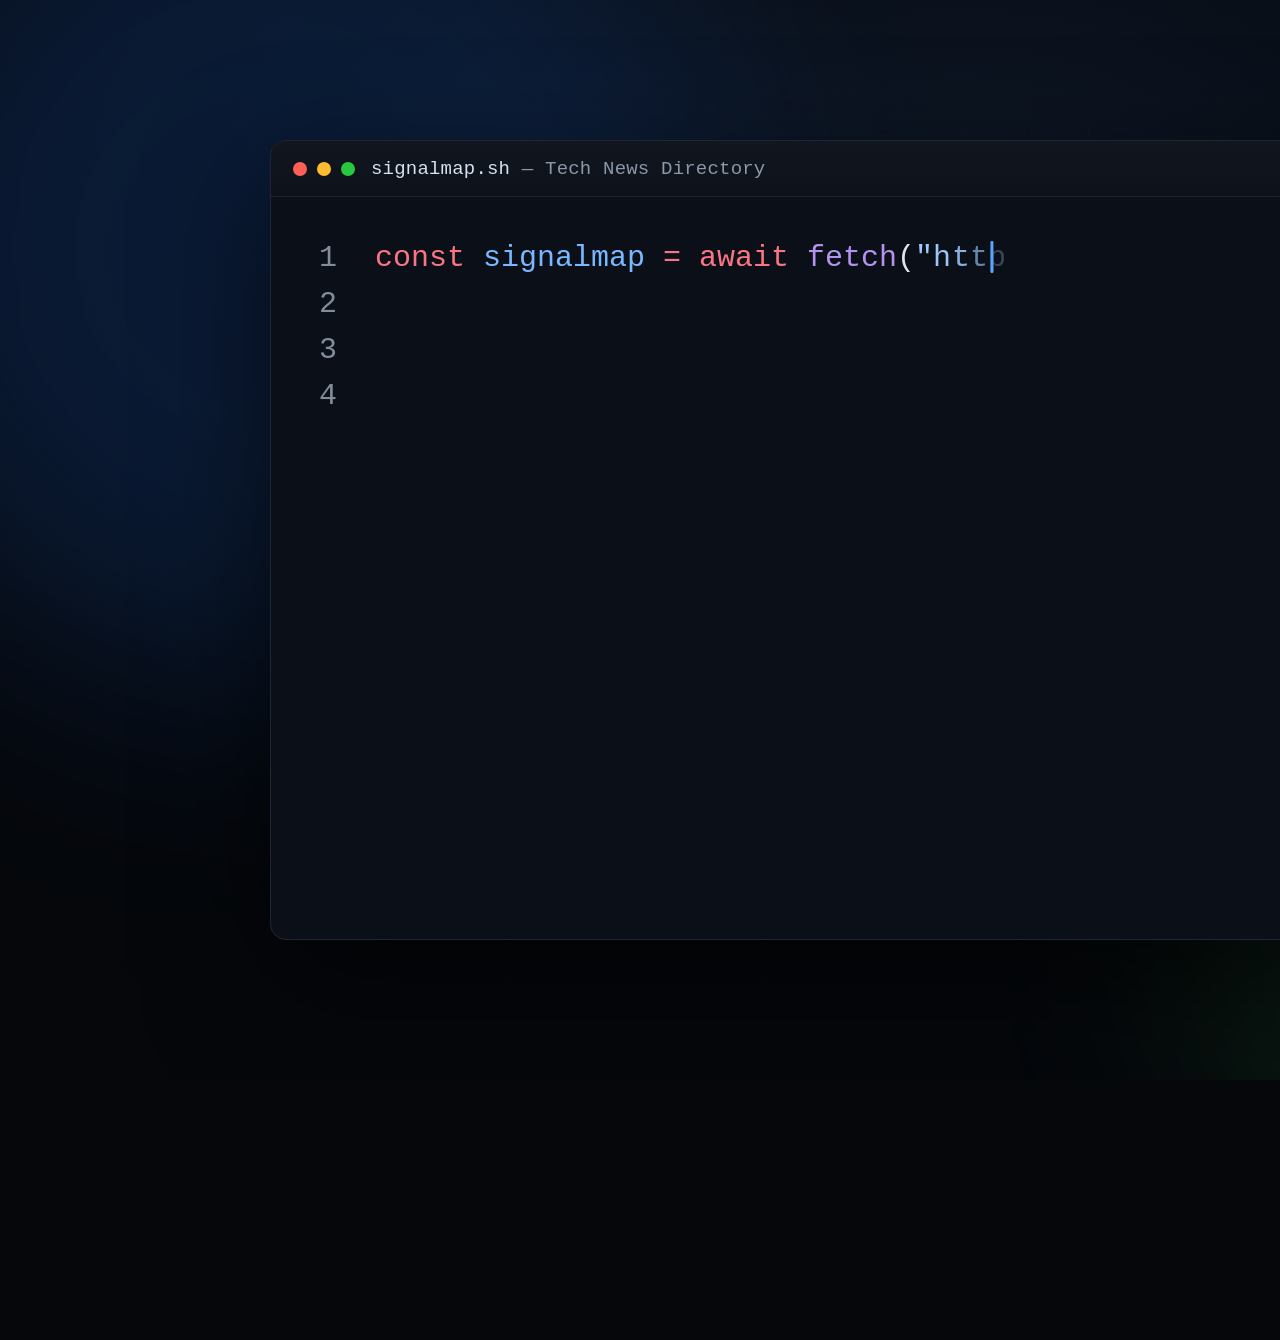
==== docs/hero.html @ 0c3ef924 "fix: hero.html build persistence + timeline init" ====
<!-- hyperframes-registry-item: code-typing -->
<!doctype html>
<html lang="en">
  <head>
    <meta charset="UTF-8" />
    <meta name="viewport" content="width=1920, height=1080" />
    <title>Code Typing</title>
    <script src="https://cdn.jsdelivr.net/npm/gsap@3.14.2/dist/gsap.min.js"></script>
    <style>
      * {
        margin: 0;
        padding: 0;
        box-sizing: border-box;
      }
      html,
      body {
        width: 1920px;
        height: 1080px;
        overflow: hidden;
        background: #05070b;
      }
      #root {
        position: relative;
        width: 1920px;
        height: 1080px;
        font-family: "JetBrains Mono", monospace;
        color: #e6edf3;
      }
      .bg-field {
        position: absolute;
        inset: 0;
        background: radial-gradient(1200px 700px at 50% 18%, #0e1726 0%, #070b12 55%, #05070b 100%);
      }
      .bg-grid {
        position: absolute;
        inset: 0;
        background-image:
          linear-gradient(rgba(88, 166, 255, 0.05) 1px, transparent 1px),
          linear-gradient(90deg, rgba(88, 166, 255, 0.05) 1px, transparent 1px);
        background-size: 64px 64px;
        mask-image: radial-gradient(1100px 620px at 50% 42%, #000 0%, transparent 78%);
      }
      .bg-glow {
        position: absolute;
        width: 900px;
        height: 900px;
        border-radius: 50%;
        filter: blur(120px);
        opacity: 0.5;
      }
      .bg-glow.a {
        background: #1f6feb55;
        left: -180px;
        top: -200px;
      }
      .bg-glow.b {
        background: #2ea04355;
        right: -200px;
        bottom: -260px;
      }
      .editor {
        position: absolute;
        left: 50%;
        top: 50%;
        transform: translate(-50%, -50%);
        width: 1380px;
        height: 800px;
        background: #0b0f17;
        border: 1px solid #1d2733;
        border-radius: 16px;
        box-shadow:
          0 40px 120px rgba(0, 0, 0, 0.6),
          0 2px 0 rgba(255, 255, 255, 0.03) inset;
        overflow: hidden;
        display: flex;
        flex-direction: column;
      }
      .titlebar {
        height: 56px;
        flex: 0 0 56px;
        display: flex;
        align-items: center;
        gap: 16px;
        padding: 0 22px;
        background: linear-gradient(#11161f, #0c111a);
        border-bottom: 1px solid #1b2430;
      }
      .dots {
        display: flex;
        gap: 10px;
      }
      .dot {
        width: 14px;
        height: 14px;
        border-radius: 50%;
      }
      .dot.r {
        background: #ff5f57;
      }
      .dot.y {
        background: #febc2e;
      }
      .dot.g {
        background: #28c840;
      }
      .filename {
        font-size: 19px;
        color: #8b98a9;
        letter-spacing: 0.2px;
      }
      .filename .accent {
        color: #d6e2f0;
      }
      .code-surface {
        position: relative;
        flex: 1 1 auto;
        overflow: hidden;
      }
      .scene {
        position: absolute;
        inset: 0;
        opacity: 0;
        will-change: opacity;
      }
      .code {
        position: absolute;
        top: 38px;
        left: 0;
        right: 0;
        padding: 0 44px 0 104px;
        font-size: 30px;
        line-height: 46px;
        font-variant-ligatures: none;
        tab-size: 2;
      }
      .gutter {
        position: absolute;
        top: 38px;
        left: 0;
        width: 84px;
        padding-right: 18px;
        font-size: 30px;
        line-height: 46px;
        text-align: right;
        color: #828c9b;
        user-select: none;
      }
      .ln {
        display: block;
        height: 46px;
      }
      .line {
        display: block;
        min-height: 46px;
        white-space: pre;
        position: relative;
        z-index: 1;
      }
      .tok {
        display: inline-block;
        white-space: pre;
        will-change: transform, opacity;
      }
      .caret {
        position: absolute;
        top: 0;
        left: 0;
        width: 3px;
        height: 32px;
        margin-top: 6px;
        background: #58a6ff;
        border-radius: 1px;
        z-index: 3;
      }
      .hl-box {
        position: absolute;
        background: rgba(88, 166, 255, 0.16);
        border-left: 3px solid #58a6ff;
        border-radius: 6px;
        z-index: 0;
        overflow: hidden;
      }
      .diff-line {
        display: block;
        min-height: 0;
        line-height: 46px;
        white-space: pre;
        position: relative;
        overflow: hidden;
        padding-left: 14px;
      }
      .diff-sign {
        display: inline-block;
        width: 22px;
        color: #41506220;
      }
      .diff-del {
        background: rgba(248, 81, 73, 0.12);
        box-shadow: inset 3px 0 #f85149;
      }
      .diff-add {
        background: rgba(63, 185, 80, 0.12);
        box-shadow: inset 3px 0 #3fb950;
      }
      .diff-del .diff-sign {
        color: #f85149;
      }
      .diff-add .diff-sign {
        color: #3fb950;
      }
      .flight-block {
        position: absolute;
        white-space: pre;
        font-size: 27px;
        line-height: 40px;
        padding: 11px 22px;
        border-radius: 11px;
        background: #0f1722;
        border: 1px solid #233044;
        box-shadow: 0 16px 44px rgba(0, 0, 0, 0.5);
        will-change: transform, opacity;
      }
      .flight-target {
        position: absolute;
        border: 1.5px dashed #2a3a4f;
        border-radius: 14px;
        opacity: 0;
      }
    </style>
  </head>
  <body>
    <div
      id="root"
      data-composition-id="code-typing"
      data-start="0"
      data-duration="5"
      data-width="1920"
      data-height="1080"
    >
      <div class="bg-field" data-layout-ignore></div>
      <div class="bg-grid" data-layout-ignore></div>
      <div class="bg-glow a" data-layout-ignore></div>
      <div class="bg-glow b" data-layout-ignore></div>
      <div class="editor" id="editor" data-layout-ignore>
        <div class="titlebar">
          <div class="dots">
            <span class="dot r"></span><span class="dot y"></span><span class="dot g"></span>
          </div>
          <span class="filename"><span class="accent">signalmap.sh</span> — Tech News Directory</span>
        </div>
        <div class="code-surface" id="surface"></div>
      </div>
    </div>
    <script>
      window.__TOKENS = {
        feature: {
          lang: "js",
          theme: "github-dark",
          bg: "#24292e",
          fg: "#e1e4e8",
          states: [
            {
              code: 'const signalmap = await fetch("https://oke3.github.io/SignalMap/outlets.json")\nconst { outlets, count } = await signalmap.json()\nconsole.log(`📡 ${count} outlets · 36 verticals`)\n// SignalMap — Tech News Directory',
              tokens: [
                { key:"t0", content:"const", color:"#F97583", fontStyle:0 },
                { key:"t1", content:" ", color:"#E1E4E8", fontStyle:0 },
                { key:"t2", content:"signalmap", color:"#79B8FF", fontStyle:0 },
                { key:"t3", content:" ", color:"#E1E4E8", fontStyle:0 },
                { key:"t4", content:"=", color:"#F97583", fontStyle:0 },
                { key:"t5", content:" ", color:"#E1E4E8", fontStyle:0 },
                { key:"t6", content:"await", color:"#F97583", fontStyle:0 },
                { key:"t7", content:" ", color:"#E1E4E8", fontStyle:0 },
                { key:"t8", content:"fetch", color:"#B392F0", fontStyle:0 },
                { key:"t9", content:"(", color:"#E1E4E8", fontStyle:0 },
                { key:"t10", content:'"https://oke3.github.io/SignalMap/outlets.json"', color:"#9ECBFF", fontStyle:0 },
                { key:"t11", content:")", color:"#E1E4E8", fontStyle:0 },
                { key:"t12", content:"\n", color:"#e1e4e8", fontStyle:0 },
                { key:"t13", content:"const", color:"#F97583", fontStyle:0 },
                { key:"t14", content:" ", color:"#E1E4E8", fontStyle:0 },
                { key:"t15", content:"{ outlets, count }", color:"#79B8FF", fontStyle:0 },
                { key:"t16", content:" ", color:"#E1E4E8", fontStyle:0 },
                { key:"t17", content:"=", color:"#F97583", fontStyle:0 },
                { key:"t18", content:" ", color:"#E1E4E8", fontStyle:0 },
                { key:"t19", content:"await", color:"#F97583", fontStyle:0 },
                { key:"t20", content:" ", color:"#E1E4E8", fontStyle:0 },
                { key:"t21", content:"signalmap", color:"#79B8FF", fontStyle:0 },
                { key:"t22", content:".", color:"#E1E4E8", fontStyle:0 },
                { key:"t23", content:"json", color:"#B392F0", fontStyle:0 },
                { key:"t24", content:"(", color:"#E1E4E8", fontStyle:0 },
                { key:"t25", content:")", color:"#E1E4E8", fontStyle:0 },
                { key:"t26", content:"\n", color:"#e1e4e8", fontStyle:0 },
                { key:"t27", content:"console", color:"#79B8FF", fontStyle:0 },
                { key:"t28", content:".", color:"#E1E4E8", fontStyle:0 },
                { key:"t29", content:"log", color:"#B392F0", fontStyle:0 },
                { key:"t30", content:"(", color:"#E1E4E8", fontStyle:0 },
                { key:"t31", content:'`📡 ${count} outlets · 36 verticals`', color:"#9ECBFF", fontStyle:0 },
                { key:"t32", content:")", color:"#E1E4E8", fontStyle:0 },
                { key:"t33", content:"\n", color:"#e1e4e8", fontStyle:0 },
                { key:"t34", content:"//", color:"#6A737D", fontStyle:0 },
                { key:"t35", content:" ", color:"#6A737D", fontStyle:0 },
                { key:"t36", content:"SignalMap", color:"#6A737D", fontStyle:0 },
                { key:"t37", content:" ", color:"#6A737D", fontStyle:0 },
                { key:"t38", content:"—", color:"#6A737D", fontStyle:0 },
                { key:"t39", content:" ", color:"#6A737D", fontStyle:0 },
                { key:"t40", content:"Tech", color:"#6A737D", fontStyle:0 },
                { key:"t41", content:" ", color:"#6A737D", fontStyle:0 },
                { key:"t42", content:"News", color:"#6A737D", fontStyle:0 },
                { key:"t43", content:" ", color:"#6A737D", fontStyle:0 },
                { key:"t44", content:"Directory", color:"#6A737D", fontStyle:0 },
              ],
            },
          ],
        },
      };
      window.__BLOCK = { id: "code-typing", effect: "typing", seq: "feature", duration: 5 };
    </script>
    <script>
      // hf-code-anim.js — self-contained code-animation engine for HyperFrames registry blocks.
      //
      // Reuses Shiki Magic Move's baked output (window.__TOKENS, baked at author time) and
      // drives the animation as a PAUSED GSAP timeline the HyperFrames engine seeks per frame —
      // NOT CSS transitions (those break under non-sequential frame seeking). FLIP measurement
      // runs once inside document.fonts.ready (glyph metrics must be final). Each block sets
      // window.__BLOCK = { id, effect, seq, line?, duration } and includes this engine; the
      // engine builds one scene that fills the composition and registers window.__timelines[id].
      (function () {
        "use strict";
        var T = window.__TOKENS || {};

        function lineDiv() {
          var d = document.createElement("div");
          d.className = "line";
          return d;
        }

        // Render a code state's keyed tokens into codeEl as lines of inline-block .tok spans.
        function renderState(codeEl, state) {
          codeEl.textContent = "";
          var keyToEl = new Map();
          var line = lineDiv();
          codeEl.appendChild(line);
          for (var i = 0; i < state.tokens.length; i++) {
            var t = state.tokens[i];
            if (t.content === "\n") {
              line = lineDiv();
              codeEl.appendChild(line);
              continue;
            }
            var span = document.createElement("span");
            span.className = "tok";
            span.textContent = t.content;
            span.style.color = t.color;
            if (t.fontStyle & 1) span.style.fontStyle = "italic";
            if (t.fontStyle & 2) span.style.fontWeight = "700";
            line.appendChild(span);
            keyToEl.set(t.key, span);
          }
          var last = codeEl.lastChild;
          if (last && last.className === "line" && last.children.length === 0)
            codeEl.removeChild(last);
          return keyToEl;
        }

        function rectsOf(keyToEl) {
          var m = new Map();
          keyToEl.forEach(function (el, k) {
            var r = el.getBoundingClientRect();
            m.set(k, { left: r.left, top: r.top });
          });
          return m;
        }

        function makeScene(surface, withGutter) {
          var scene = document.createElement("div");
          scene.className = "scene";
          if (withGutter) {
            var g = document.createElement("div");
            g.className = "gutter";
            scene.appendChild(g);
          }
          var code = document.createElement("div");
          code.className = "code";
          scene.appendChild(code);
          surface.appendChild(scene);
          return { scene: scene, code: code, gutter: scene.querySelector(".gutter") };
        }

        function fillGutter(g, n) {
          var html = "";
          for (var i = 1; i <= n; i++) html += '<span class="ln">' + i + "</span>";
          g.innerHTML = html;
        }

        function splitLines(state) {
          var lines = [{ text: "", tokens: [] }];
          for (var i = 0; i < state.tokens.length; i++) {
            var t = state.tokens[i];
            if (t.content === "\n") {
              lines.push({ text: "", tokens: [] });
              continue;
            }
            var cur = lines[lines.length - 1];
            cur.tokens.push(t);
            cur.text += t.content;
          }
          if (lines.length && lines[lines.length - 1].tokens.length === 0) lines.pop();
          return lines;
        }

        function lineDiff(a, b) {
          var n = a.length;
          var m = b.length;
          var dp = [];
          for (var i = 0; i <= n; i++) dp.push(new Array(m + 1).fill(0));
          for (var i = n - 1; i >= 0; i--) {
            for (var j = m - 1; j >= 0; j--) {
              dp[i][j] =
                a[i].text === b[j].text
                  ? dp[i + 1][j + 1] + 1
                  : Math.max(dp[i + 1][j], dp[i][j + 1]);
            }
          }
          var ops = [];
          var i = 0;
          var j = 0;
          while (i < n && j < m) {
            if (a[i].text === b[j].text) {
              ops.push({ type: "same", line: b[j] });
              i++;
              j++;
            } else if (dp[i + 1][j] >= dp[i][j + 1]) {
              ops.push({ type: "del", line: a[i] });
              i++;
            } else {
              ops.push({ type: "add", line: b[j] });
              j++;
            }
          }
          while (i < n) ops.push({ type: "del", line: a[i++] });
          while (j < m) ops.push({ type: "add", line: b[j++] });
          return ops;
        }

        // ---- single-scene effect builders (fade in, play, hold to end) -------------
        var FADE = 0.45;

        function typing(tl, surface, state, start) {
          var PER = 0.028; // seconds per character — smooth, fast typewriter
          var parts = makeScene(surface, true);
          var code = parts.code;

          // Per-CHARACTER render (granular reveal reads smoother than per-token pops).
          code.textContent = "";
          var line = document.createElement("div");
          line.className = "line";
          code.appendChild(line);
          var chars = [];
          for (var i = 0; i < state.tokens.length; i++) {
            var t = state.tokens[i];
            if (t.content === "\n") {
              line = document.createElement("div");
              line.className = "line";
              code.appendChild(line);
              continue;
            }
            for (var c = 0; c < t.content.length; c++) {
              var span = document.createElement("span");
              span.className = "tok";
              span.textContent = t.content[c];
              span.style.color = t.color;
              if (t.fontStyle & 1) span.style.fontStyle = "italic";
              if (t.fontStyle & 2) span.style.fontWeight = "700";
              line.appendChild(span);
              chars.push({ el: span, ws: t.content[c] === " " });
            }
          }
          var last = code.lastChild;
          if (last && last.className === "line" && last.children.length === 0)
            code.removeChild(last);

          fillGutter(parts.gutter, code.querySelectorAll(".line").length);
          var base = code.getBoundingClientRect();
          var caret = document.createElement("div");
          caret.className = "caret";
          code.appendChild(caret);

          tl.set(parts.scene, { opacity: 0 }, 0);
          tl.to(parts.scene, { opacity: 1, duration: FADE, ease: "power1.out" }, start);

          var t0 = start + FADE;
          if (chars.length) {
            var r0 = chars[0].el.getBoundingClientRect();
            tl.set(caret, { x: r0.left - base.left, y: r0.top - base.top, opacity: 1 }, 0);
          }
          chars.forEach(function (c, i) {
            var at = t0 + i * PER;
            tl.set(c.el, { opacity: 0 }, 0);
            // soft per-char fade (overlaps neighbors → smooth wave); whitespace appears instantly
            tl.to(c.el, { opacity: 1, duration: c.ws ? 0.01 : 0.12, ease: "power1.out" }, at);
            // caret glides at constant speed to each char's right edge (linear = no stop-start jitter)
            var r = c.el.getBoundingClientRect();
            tl.to(
              caret,
              { x: r.right - base.left, y: r.top - base.top, duration: PER, ease: "none" },
              at,
            );
          });
        }

        function buildEffect(tl, surface, spec) {
          var start = 0.45;
          var seq = T[spec.seq];
          if (spec.effect === "typing") typing(tl, surface, seq.states[0], start);
        }

        function go() {
          var spec = window.__BLOCK;
          var surface = document.getElementById("surface");
          var root = document.getElementById("root");
          window.__timelines = window.__timelines || {};
          var tl = gsap.timeline({ paused: true });
          window.__timelines["code-typing"] = tl; // register synchronously
          document.fonts.ready.then(function () {
            tl.from("#editor", { opacity: 0, scale: 0.985, duration: 0.5, ease: "power2.out" }, 0);
            buildEffect(tl, surface, spec);
            var dur = parseFloat(root.dataset.duration) || tl.duration();
            tl.to({}, { duration: dur }, 0); // pad to full composition length
          });
        }

        if (document.readyState === "loading") document.addEventListener("DOMContentLoaded", go);
        else go();
      })();
    </script>
  <script>
    // Standalone preview: play when timeline is populated (post fonts.ready)
    (function() {
      document.fonts.ready.then(function() {
        setTimeout(function() {
          var tl = window.__timelines && window.__timelines["code-typing"];
          if (tl && tl.totalDuration() > 1) {
            tl.play();
            tl.eventCallback("onComplete", function() {
              setTimeout(function() { tl.restart(); }, 2000);
            });
          }
        }, 200);
      });
    })();
  </script>
  </body>
</html>
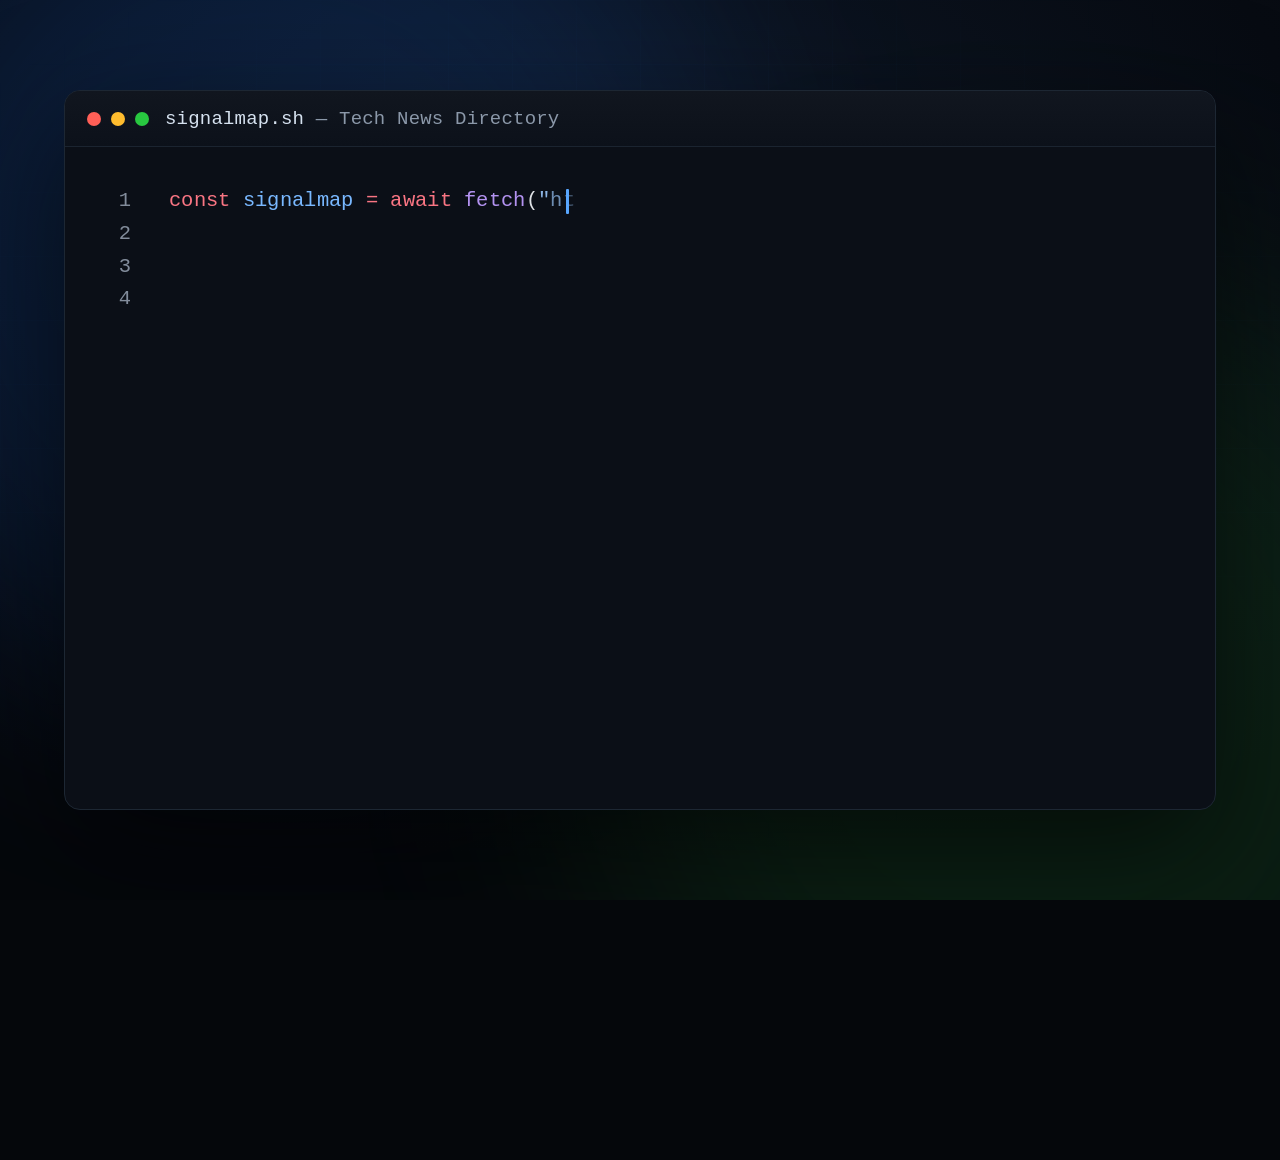
==== commit b917fd94: "fix: responsive hero layout — full viewport, no right overflow" ====
--- a/docs/hero.html
+++ b/docs/hero.html
@@ -3,7 +3,7 @@
 <html lang="en">
   <head>
     <meta charset="UTF-8" />
-    <meta name="viewport" content="width=1920, height=1080" />
+    <meta name="viewport" content="width=device-width, initial-scale=1" />
     <title>Code Typing</title>
     <script src="https://cdn.jsdelivr.net/npm/gsap@3.14.2/dist/gsap.min.js"></script>
     <style>
@@ -12,17 +12,18 @@
         padding: 0;
         box-sizing: border-box;
       }
-      html,
-      body {
-        width: 1920px;
-        height: 1080px;
+      html, body {
+        margin: 0;
+        width: 100%;
+        height: 100%;
+        min-height: 100dvh;
         overflow: hidden;
         background: #05070b;
       }
       #root {
         position: relative;
-        width: 1920px;
-        height: 1080px;
+        width: 100%;
+        height: 100dvh;
         font-family: "JetBrains Mono", monospace;
         color: #e6edf3;
       }
@@ -63,8 +64,8 @@
         left: 50%;
         top: 50%;
         transform: translate(-50%, -50%);
-        width: 1380px;
-        height: 800px;
+        width: min(1380px, 90vw);
+        height: min(800px, 80dvh);
         background: #0b0f17;
         border: 1px solid #1d2733;
         border-radius: 16px;
@@ -128,8 +129,8 @@
         left: 0;
         right: 0;
         padding: 0 44px 0 104px;
-        font-size: 30px;
-        line-height: 46px;
+        font-size: clamp(14px, 1.6vw, 30px);
+        line-height: 1.6;
         font-variant-ligatures: none;
         tab-size: 2;
       }
@@ -139,19 +140,19 @@
         left: 0;
         width: 84px;
         padding-right: 18px;
-        font-size: 30px;
-        line-height: 46px;
+        font-size: clamp(14px, 1.6vw, 30px);
+        line-height: 1.6;
         text-align: right;
         color: #828c9b;
         user-select: none;
       }
       .ln {
         display: block;
-        height: 46px;
+        height: 1.6em;
       }
       .line {
         display: block;
-        min-height: 46px;
+        min-height: 1.6em;
         white-space: pre;
         position: relative;
         z-index: 1;
@@ -166,8 +167,8 @@
         top: 0;
         left: 0;
         width: 3px;
-        height: 32px;
-        margin-top: 6px;
+        height: 1.2em;
+        margin-top: 0.2em;
         background: #58a6ff;
         border-radius: 1px;
         z-index: 3;
@@ -183,7 +184,7 @@
       .diff-line {
         display: block;
         min-height: 0;
-        line-height: 46px;
+        line-height: 1.6em;
         white-space: pre;
         position: relative;
         overflow: hidden;
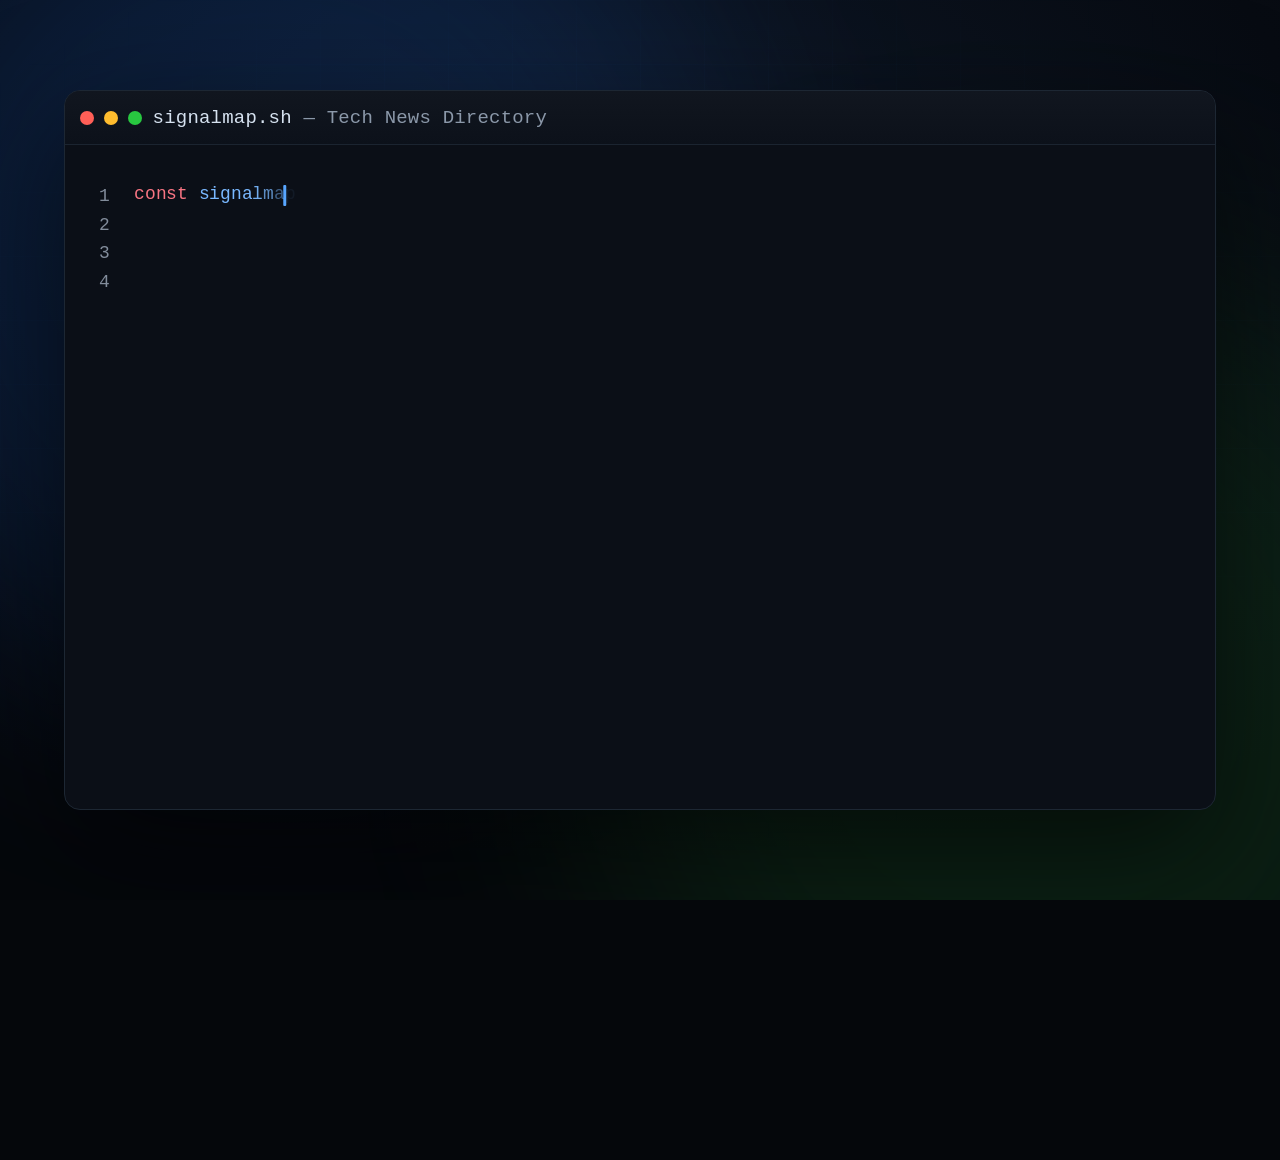
==== commit e6dfb0fc: "fix: responsive code padding/font — no overflow" ====
--- a/docs/hero.html
+++ b/docs/hero.html
@@ -77,12 +77,12 @@
         flex-direction: column;
       }
       .titlebar {
-        height: 56px;
-        flex: 0 0 56px;
+        height: min(56px, 6dvh);
+        flex: 0 0 min(56px, 6dvh);
         display: flex;
         align-items: center;
-        gap: 16px;
-        padding: 0 22px;
+        gap: clamp(6px, 0.8vw, 16px);
+        padding: 0 clamp(8px, 1.2vw, 22px);
         background: linear-gradient(#11161f, #0c111a);
         border-bottom: 1px solid #1b2430;
       }
@@ -116,6 +116,7 @@
         position: relative;
         flex: 1 1 auto;
         overflow: hidden;
+        max-width: 100%;
       }
       .scene {
         position: absolute;
@@ -125,23 +126,25 @@
       }
       .code {
         position: absolute;
+        top: min(38px, 4dvh);
+        left: 0;
+        right: 0;
+        padding: 0 max(16px, 2.3vw) 0 max(48px, 5.4vw);
+        font-size: clamp(11px, 1.4vw, 30px);
+        line-height: 1.5;
+        font-variant-ligatures: none;
+        tab-size: 2;
+        overflow: hidden;
+        text-overflow: ellipsis;
+      }
+      .gutter {
+        position: absolute;
         top: 38px;
         left: 0;
-        right: 0;
-        padding: 0 44px 0 104px;
-        font-size: clamp(14px, 1.6vw, 30px);
-        line-height: 1.6;
-        font-variant-ligatures: none;
-        tab-size: 2;
-      }
-      .gutter {
-        position: absolute;
-        top: 38px;
-        left: 0;
-        width: 84px;
-        padding-right: 18px;
-        font-size: clamp(14px, 1.6vw, 30px);
-        line-height: 1.6;
+        width: max(36px, 4.4vw);
+        padding-right: max(6px, 0.9vw);
+        font-size: clamp(11px, 1.4vw, 30px);
+        line-height: 1.5;
         text-align: right;
         color: #828c9b;
         user-select: none;
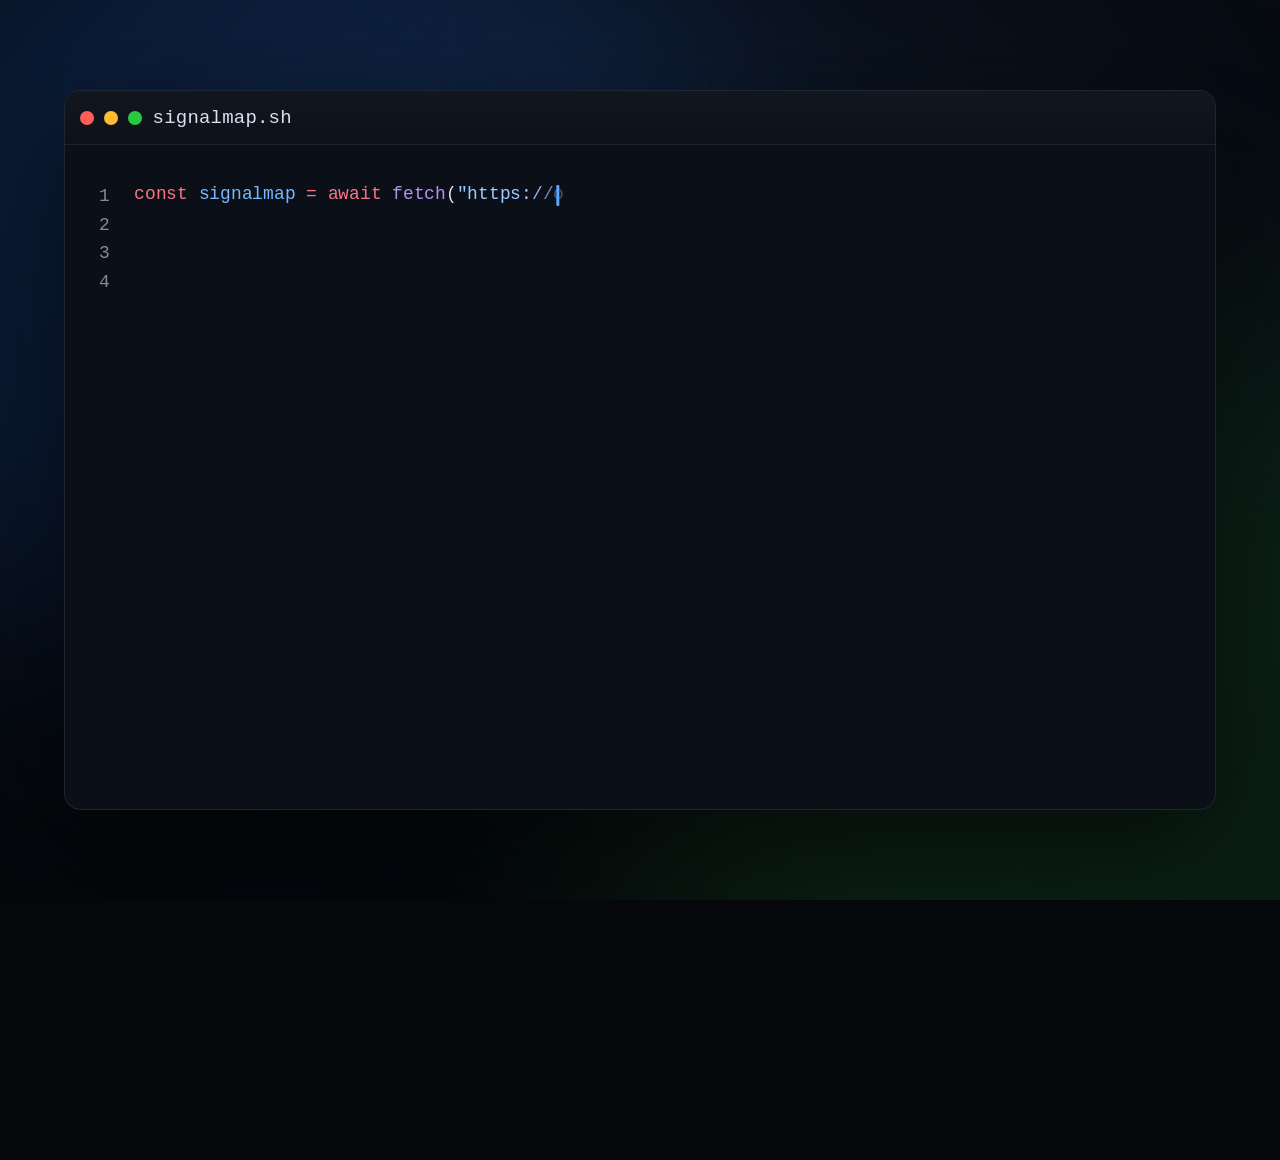
==== commit 0239cac4: "chore: remove HyperFrames mentions" ====
--- a/docs/hero.html
+++ b/docs/hero.html
@@ -250,7 +250,7 @@
           <div class="dots">
             <span class="dot r"></span><span class="dot y"></span><span class="dot g"></span>
           </div>
-          <span class="filename"><span class="accent">signalmap.sh</span> — Tech News Directory</span>
+          <span class="filename"><span class="accent">signalmap.sh</span></span>
         </div>
         <div class="code-surface" id="surface"></div>
       </div>
